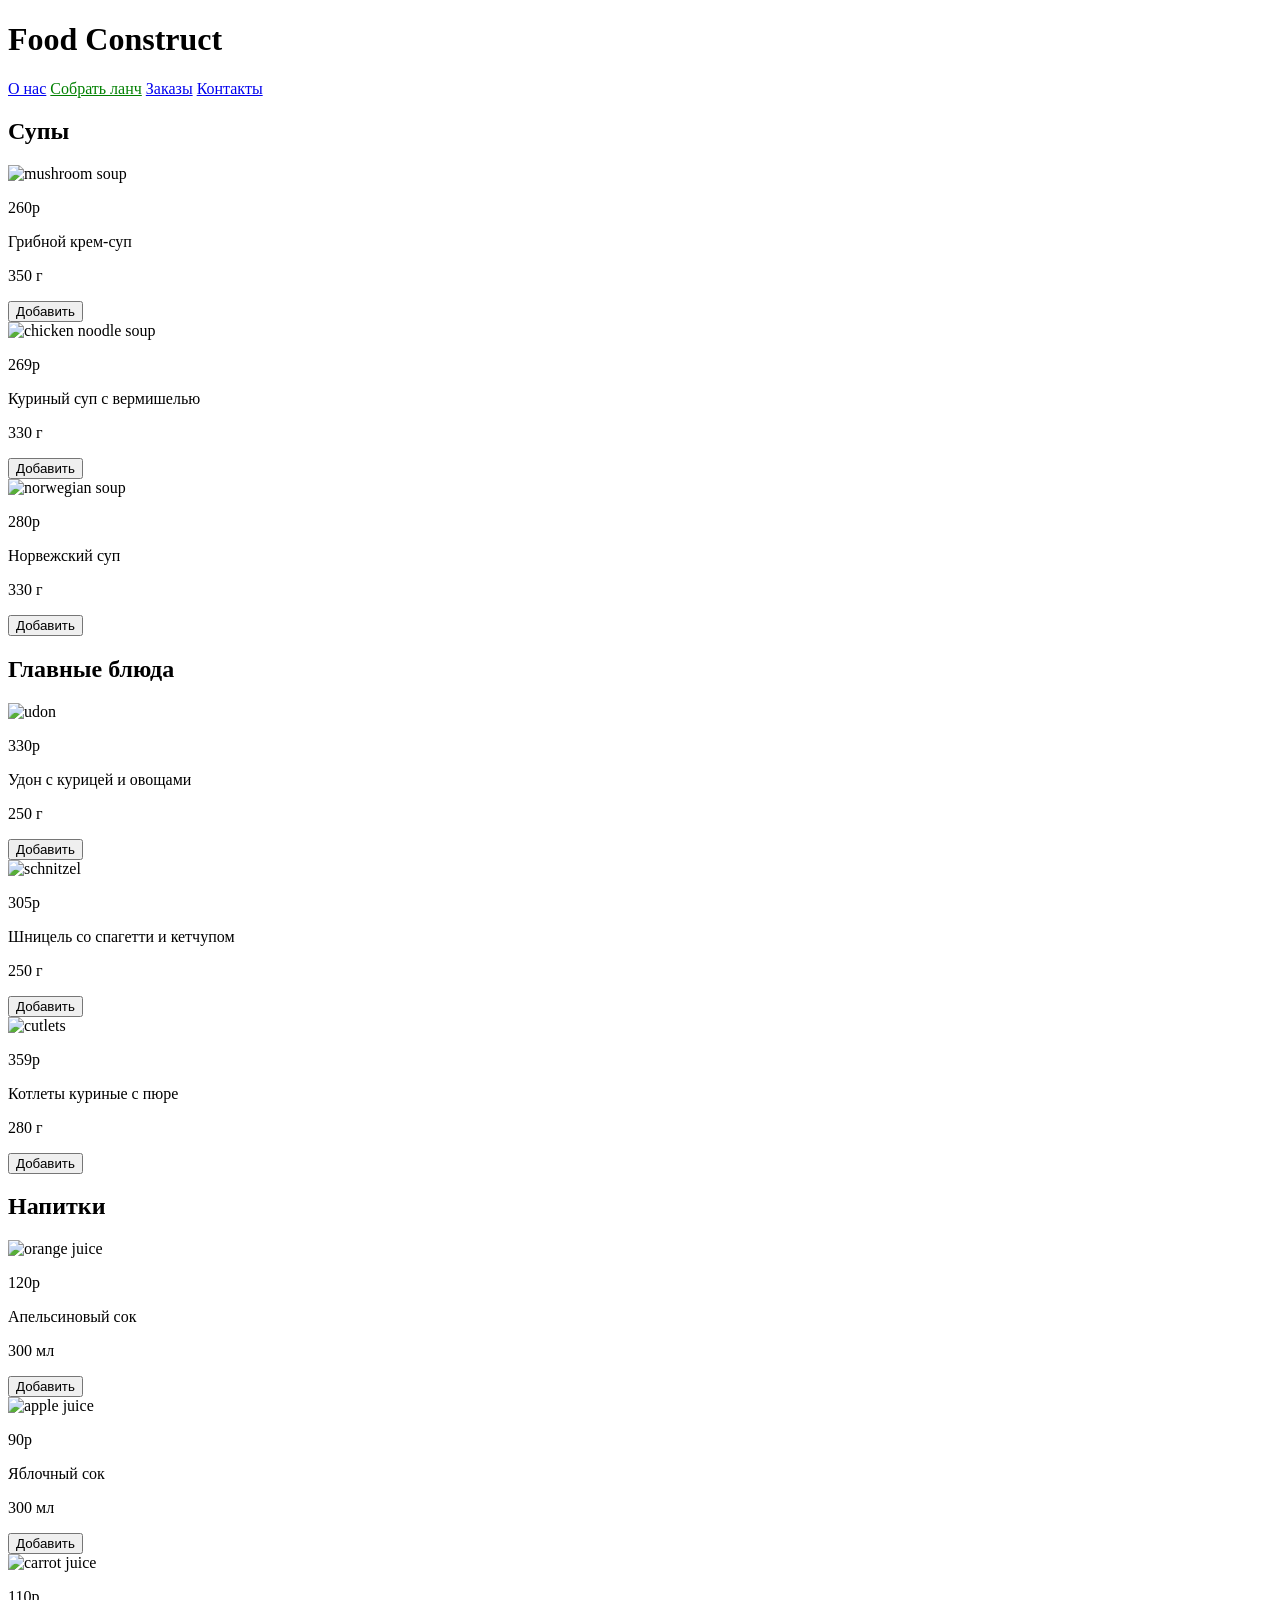
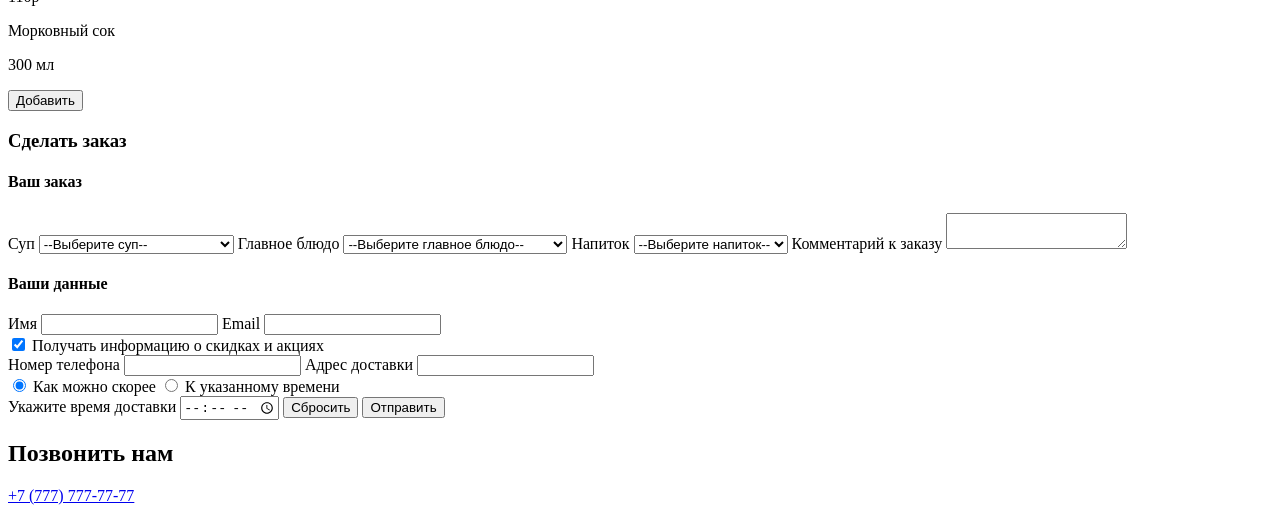
==== lunches.html @ 2e2a00d1 "Add files via upload" ====
<!DOCTYPE html>
<meta name="viewport" content="width=device-width, initial-scale=1">
<html lang="ru">

    <head>
        <meta charset="UTF-8">
        <title>Собрать ланч.</title>
        <link rel="stylesheet" href="styles/lunches.css">
        <link href="https://fonts.googleapis.com/css2?family=Inter:ital,opsz,wght@0,14..32,100..900;1,14..32,100..900&display=swap" rel="stylesheet">
    </head>

    <body>
        <header>
            <h1>Food Construct</h1>
                <nav>
                    <a href="#">О нас</a>
                    <a href="lunches.html#" style="color: green">Собрать ланч</a>
                    <a href="#">Заказы</a>
                    <a href="#contacts">Контакты</a>
                </nav> 
        </header>

        <main>
            <section>
                <h2>Супы</h2>
                <div class="grid-container">
                    <div class="menu-container">
                        <img src="mushroom_soup.jpg" alt="mushroom soup">
                        <p class="price">260p</p>
                        <p class="name">Грибной крем-суп</p>
                        <p class="weight">350 г</p>
                        <button>Добавить</button>
                    </div>

                    <div class="menu-container">
                        <img src="chickennoodle_soup.jpg" alt="chicken noodle soup">
                        <p class="price">269p</p>
                        <p class="name">Куриный суп с вермишелью</p>
                        <p class="weight">330 г</p>
                        <button>Добавить</button>
                    </div>

                    <div class="menu-container">
                        <img src="norwegian_soup.jpg" alt="norwegian soup">
                        <p class="price">280p</p>
                        <p class="name">Норвежский суп</p>
                        <p class="weight">330 г</p>
                        <button>Добавить</button>
                    </div>
                </div>
            </section>

            <section>
                <h2>Главные блюда</h2>
                <div class="grid-container">
                    <div class="menu-container">
                        <img src="udon.jpg" alt="udon">
                        <p class="price">330р</p>
                        <p class="name">Удон с курицей и овощами</p>
                        <p class="weight">250 г</p>
                        <button>Добавить</button>
                    </div>

                    <div class="menu-container">
                        <img src="schnitzel.jpg" alt="schnitzel">
                        <p class="price">305р</p>
                        <p class="name">Шницель со спагетти и кетчупом</p>
                        <p class="weight">250 г</p>
                        <button>Добавить</button>
                    </div>

                    <div class="menu-container">
                        <img src="chickencutletsandmashedpotatoes.jpg" alt="cutlets">
                        <p class="price">359р</p>
                        <p class="name">Котлеты куриные с пюре</p>
                        <p class="weight">280 г</p>
                        <button>Добавить</button>
                    </div>
                </div>
            </section>

            <section>
                <h2>Напитки</h2>
                <div class="grid-container">
                    <div class="menu-container">
                        <img src="orangejuice.jpg" alt="orange juice">
                        <p class="price">120р</p>
                        <p class="name">Апельсиновый сок</p>
                        <p class="weight">300 мл</p>
                        <button>Добавить</button>
                    </div>

                    <div class="menu-container">
                        <img src="applejuice.jpg" alt="apple juice">
                        <p class="price">90р</p>
                        <p class="name">Яблочный сок</p>
                        <p class="weight">300 мл</p>
                        <button>Добавить</button>
                    </div>

                    <div class="menu-container">
                        <img src="carrotjuice.jpg" alt="carrot juice">
                        <p class="price">110р</p>
                        <p class="name">Морковный сок</p>
                        <p class="weight">300 мл</p>
                        <button>Добавить</button>
                    </div>
                </div>
            </section>
        </main>
        
        <h3>Сделать заказ</h3>
        <section>
            <div class = "order">
                <form action="https://httpbin.org/post" method="post" class="order">
                    <div class="order-section">
                        <h4>Ваш заказ</h4>
                        <label for="soup">Суп</label>
                        <select id="soup" name="soup" required>
                            <option value="">--Выберите суп--</option>
                            <option value="mushroom_soup">Грибной крем-суп</option>
                            <option value="chickennoodle_soup">Куриный суп с вермишелью</option>
                            <option value="norwegian_soup">Норвежский суп</option>
                        </select>

                        <label for="main_dish">Главное блюдо</label>
                        <select id="main-dish" name="main_dish" required>
                            <option value="">--Выберите главное блюдо--</option>
                            <option value="udon">Удон с курицей и овощами</option>
                            <option value="schnitzel">Шницель со спагетти и кетчупом</option>
                            <option value="chickencutletsandmashedpotatoes">Котлеты куриные с пюре</option>
                        </select>

                        <label for="drink">Напиток</label>
                        <select id="drink" name="drink" required>
                            <option value="">--Выберите напиток--</option>
                            <option value="orangejuice">Апельсиновый сок</option>
                            <option value="applejuice">Яблочный сок</option>
                            <option value="carrotjuice">Морковный сок</option>
                        </select>

                        <label for="comment">Комментарий к заказу</label>
                        <textarea id="comment" name="comment"></textarea>
                    </div>
                
                    <div class="client-data-section">
                        <h4>Ваши данные</h4>
                        <label for="name">Имя</label>
                        <input type="text" id="name" name="name" required>

                        <label for="email">Email</label>
                        <input type="email" id="email" name="email" required>

                        <div class="subscription">
                            <input type="checkbox" id="subscribe" name="subscribe" checked>
                            <label for="subscribe">Получать информацию о скидках и акциях</label>
                        </div>

                        <label for="phone">Номер телефона</label>
                        <input type="tel" id="phone" name="phone" required>

                        <label for="address">Адрес доставки</label>
                        <input type="text" id="address" name="address" required>

                        <div class="delivery-time">
                            <input type="radio" id="faster" name="delivery_time" value="faster" checked>
                            <label for="faster">Как можно скорее</label>
            
                            <input type="radio" id="by_the_time" name="delivery_time" value="by_the_time">
                            <label for="by_the_time">К указанному времени</label>
                        </div>
                        
                        <label for="delivery_time">Укажите время доставки</label>
                        <input type="time" id="deliver_time" name="delivery_time" min="07:00" max="23:00" step="00:05" required>
                        <button type="reset">Сбросить</button>
                        <button type="submit">Отправить</button>
                    </div>
                </form>
            </div>
        </section>
        

        <footer>
            <section id="contacts">
                <h2>Позвонить нам</h2>
                <p><a href="tel:+77777777777">+7 (777) 777-77-77</a></p>
            </section>
        </footer>
    </body>
</html>
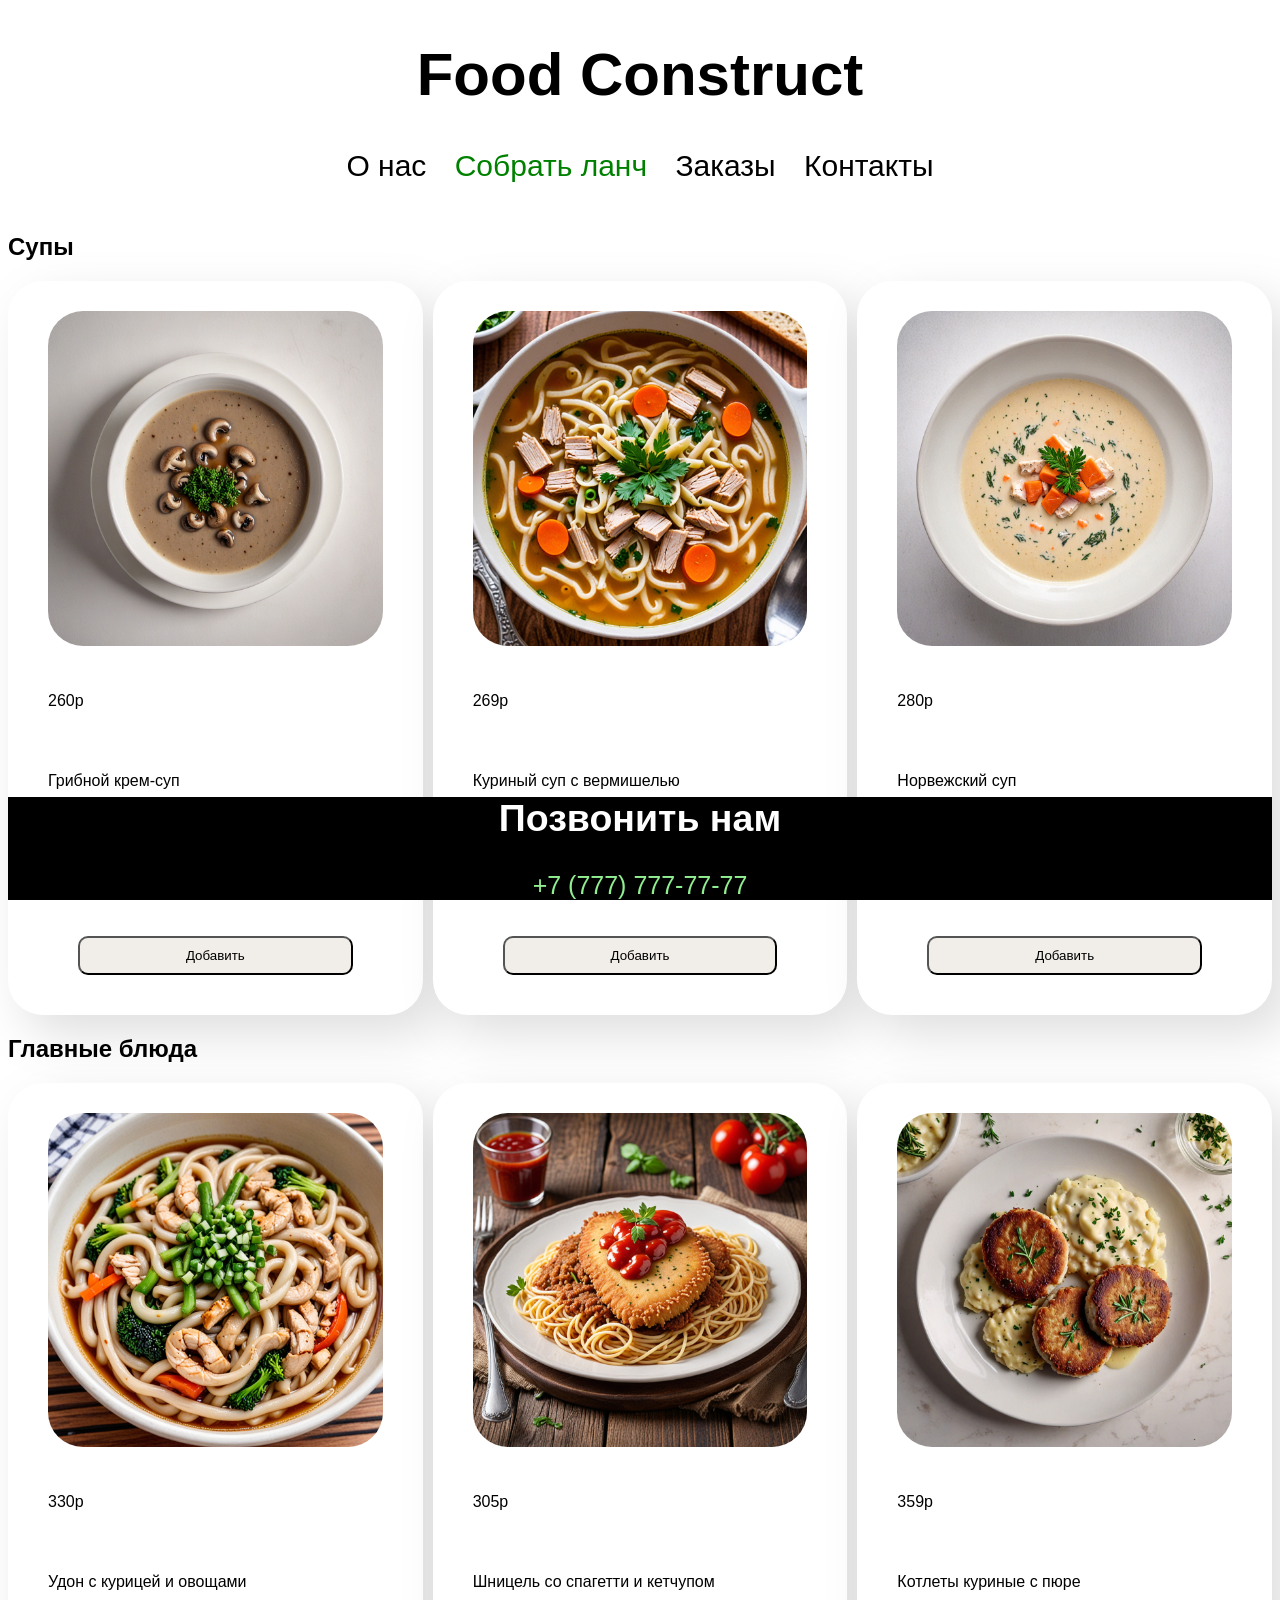
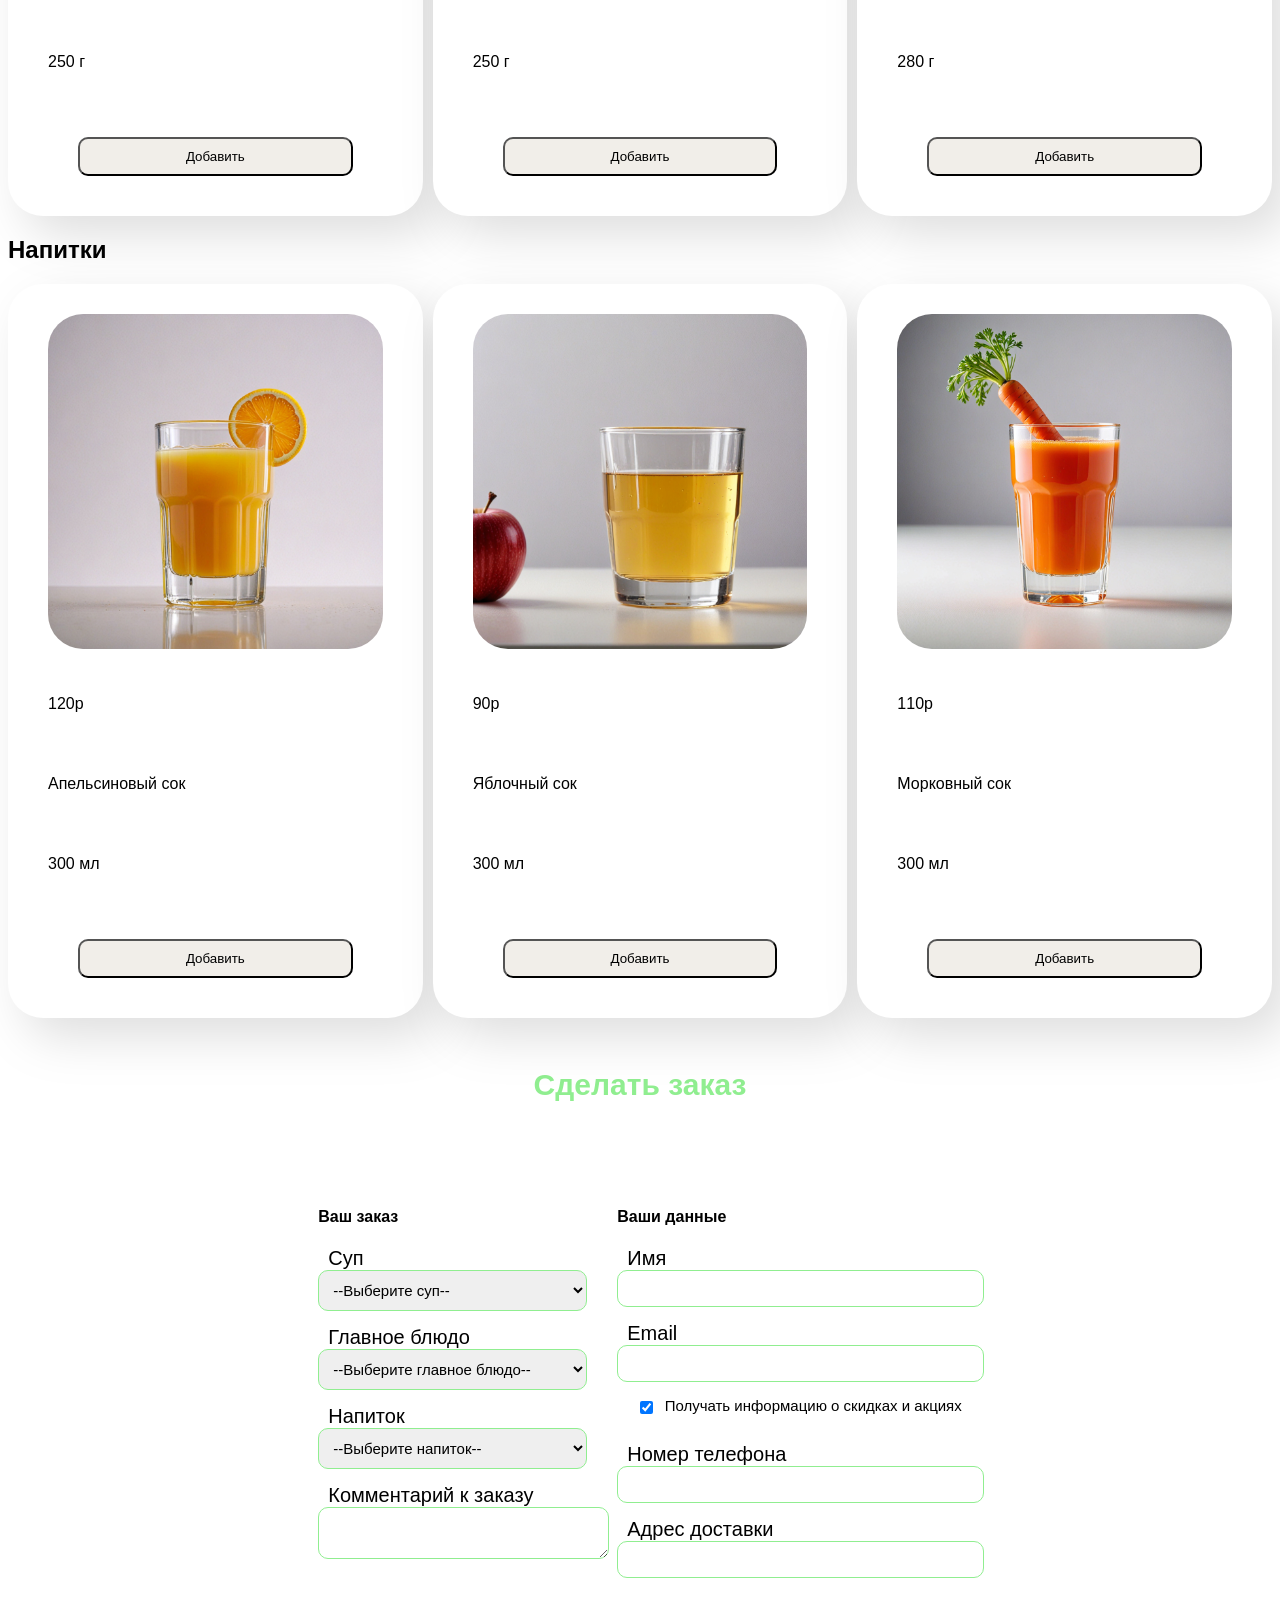
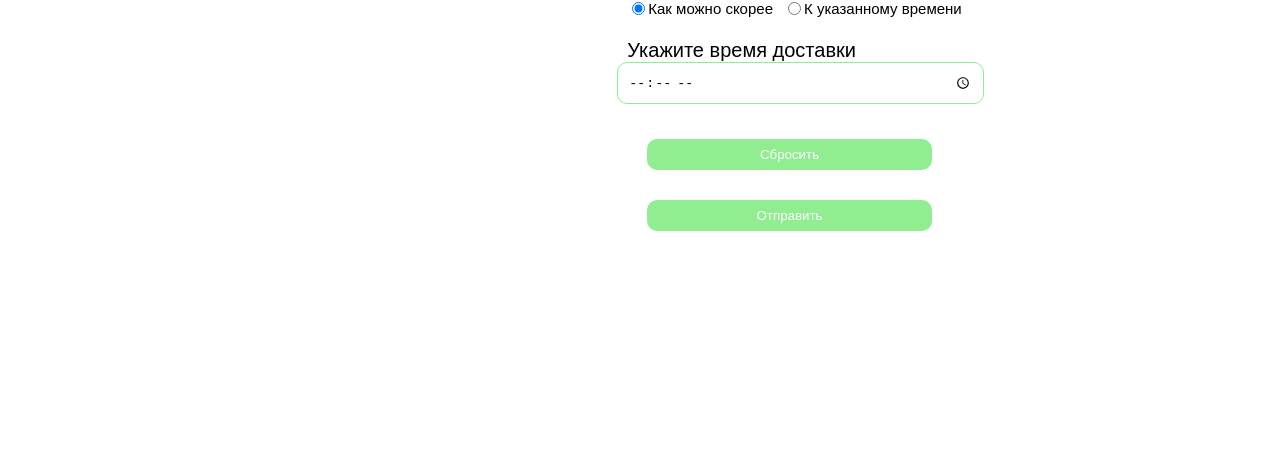
==== commit cc4b7afd: "Update lunches.html" ====
--- a/lunches.html
+++ b/lunches.html
@@ -5,7 +5,7 @@
     <head>
         <meta charset="UTF-8">
         <title>Собрать ланч.</title>
-        <link rel="stylesheet" href="styles/lunches.css">
+        <link rel="stylesheet" href="lunches.css">
         <link href="https://fonts.googleapis.com/css2?family=Inter:ital,opsz,wght@0,14..32,100..900;1,14..32,100..900&display=swap" rel="stylesheet">
     </head>
 
@@ -187,4 +187,4 @@
             </section>
         </footer>
     </body>
-</html>+</html>
--- a/lunches.css
+++ b/lunches.css
@@ -0,0 +1,249 @@
+body {
+    font-family: 'Inter', sans-serif; 
+}
+
+header {
+    margin-bottom: 50px;
+    font-size: 30px;
+    text-align: center;
+}
+
+nav {
+    align-items: center;
+    text-align: center;
+}
+
+nav a {
+    text-decoration: none;
+    color: black;
+    padding: 10px;
+    transition: background-color 0.5s ease;
+    transition: color 0.5s ease;
+}
+
+nav a:hover {
+    background-color: lightgreen;
+    color: green;
+}
+
+footer {
+    background-color: black;
+    color: white;
+    font-size: 25px;
+    text-align: center;
+    position: sticky;
+    bottom: 0;
+}
+
+a {
+    text-decoration: none;
+    color: lightgreen;
+}
+
+.grid-container {
+    display: grid;
+    grid-template-columns: repeat(3, 1fr);
+    gap: 10px;
+}
+
+.menu-container {
+    display: flex;
+    flex-direction: column;
+    gap: 30px;
+    padding: 30px 40px;
+    border-radius: 35px;
+    cursor: pointer;
+    background-color: white;
+    filter: drop-shadow(17px 19px 24px rgba(0, 0, 0, 0.13));
+}
+
+.menu-container:hover {
+    border: 2px solid green;
+
+  }
+
+img {
+    width: 100%;
+    height: auto;
+    object-fit: contain;
+    border-radius: 35px;
+}
+
+p.price:hover {
+    font-size: 1.5em;
+}
+
+p.name:hover {
+    font-size: 1.5em;
+}
+
+p.weight:hover {
+    color: grey;
+}
+
+button {
+    background-color: #f1eee9;
+    margin-top: 20px;
+    margin-bottom: 10px;
+    margin-left: 30px;
+    margin-right: 30px;
+    padding-top: 10px;
+    padding-bottom: 10px;
+    padding-left: 30px;
+    padding-right: 30px;
+    border-radius: 10px;
+    cursor: pointer;
+}
+
+@media screen and (width <= 800px) {
+    div {
+        grid-template-columns: repeat(3, 1fr);
+    }
+    
+    nav {
+        display: flex;
+        justify-content: space-between;
+        align-items: center;
+    }
+}
+
+@media screen and (width <= 600px) {
+    h1 {
+        text-align: center;
+        display: flex;
+        flex-direction: column;
+        align-items: center;
+    }
+    
+    nav {
+        display: flex;
+        flex-direction: column;
+        align-items: center;
+    }
+
+    a {
+        font-size: calc(100% + 4px);
+    }
+      
+
+    h2 {
+        text-align: center;
+    }
+
+    div {
+        grid-template-columns: repeat(3, 1fr);
+    }
+}
+
+.order-section {
+    padding: 15px;
+    border-radius: 5px;
+    display: flex;
+    flex-direction: column;
+}
+
+.order-section label {
+    font-size: 20px;
+    font-weight: normal;
+}
+
+.order-section select {
+    font-size: 15px;
+}
+
+.client-data-section {
+    padding: 15px;
+    border-radius: 10px;
+    display: flex;
+    flex-direction: column;
+}
+
+.client-data-section label{
+    font-size: 20px;
+    font-weight: normal;
+}
+
+.client-data-section textarea {
+    min-height: 80px;
+    resize: vertical;
+}
+
+.order{
+    display: flex;
+    justify-content: space-around;
+    padding: 20px;
+}
+
+input,select,textarea{
+    width: 100%;
+    padding: 10px;
+    margin-bottom: 15px;
+    border: 1px solid lightgreen;
+    border-radius: 10px;
+}
+
+button[type="submit"],
+button[type="reset"] {
+    display: inline-block;
+    background-color: lightgreen;
+    color: white;
+    padding: 8px 16px;
+    text-decoration: none;
+    border: none;
+    border-radius: 10px;
+    cursor: pointer;
+    transition: background-color 0.5s ease;
+}
+
+button[type="submit"]:hover,
+button[type="reset"]:hover {
+    font-size: 1em;
+}
+
+.subscription {
+    font-size: 8px;
+    display: flex;
+    align-items: start;
+    margin-bottom: 15px;
+    white-space: nowrap;
+}
+
+.subscription label{
+    font-size: 15px;
+}
+
+input[type="checkbox"] {
+    position: relative;
+    top: 0.3px; 
+    left: 10px; 
+}
+
+.delivery-time {
+    display: flex;
+    align-items: center;
+    margin-bottom: 15px;
+}
+
+label {
+    display: inline-flex;
+    align-items: center;
+    margin-left: 10px;
+}
+
+.delivery-time label {
+    font-size: 15px;
+    white-space: nowrap;
+}
+
+input[type="radio"] {
+    position: relative;
+    top: 6px; 
+    left: 10px; 
+}
+
+h3 {
+    text-align: center;
+    font-size: 30px;
+    color: lightgreen;
+    margin-top: 50px;
+}
